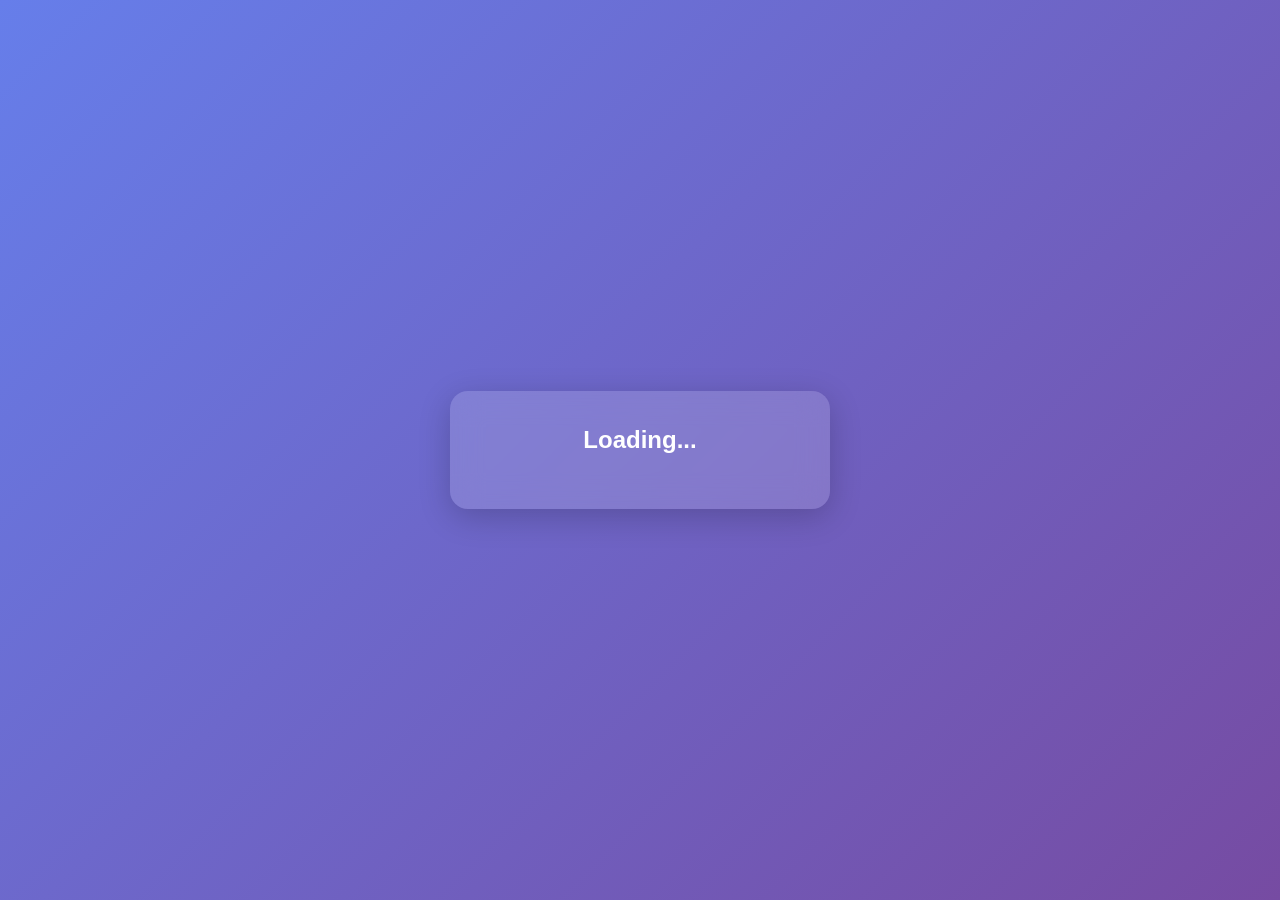
==== quiz.html @ c45fcb78 "my php project" ====
<!DOCTYPE html>
<html>
<head>
    <title>Online Quiz</title>
    <link rel="stylesheet" href="css/style.css">
</head>
<body>

<div class="container">
    <h2 id="question">Loading...</h2>
    <div id="options"></div>
    <button id="nextBtn" style="display:none;">Next</button>
</div>

<script>
let questions = [];
let current = 0;
let score = 0;
let selected = null;

const qBox = document.getElementById("question");
const optBox = document.getElementById("options");
const nextBtn = document.getElementById("nextBtn");

fetch("php/get_questions.php")
.then(res => res.json())
.then(data => {
    questions = data;
    loadQuestion();
});

function loadQuestion(){
    if(current >= questions.length){
        qBox.innerHTML = "Quiz Completed 🎉<br>Your Score: "+score+" / "+questions.length;
        optBox.innerHTML = "";
        nextBtn.style.display = "none";
        return;
    }

    selected = null;
    nextBtn.style.display = "none";

    const q = questions[current];
    qBox.innerText = q.question;
    optBox.innerHTML = "";

    q.options.forEach((opt, index)=>{
        const btn = document.createElement("button");
        btn.innerText = opt;
        btn.className = "optionBtn";

        btn.onclick = ()=>{
            selected = index;
            document.querySelectorAll(".optionBtn")
                .forEach(b=>b.classList.remove("selected"));

            btn.classList.add("selected");
            nextBtn.style.display = "block";
        };

        optBox.appendChild(btn);
    });
}

nextBtn.onclick = ()=>{
    if(selected === null){
        alert("Select an option");
        return;
    }

    if(selected === questions[current].correct){
        score++;
    }

    current++;
    loadQuestion();
};
</script>

</body>
</html>
---- css/style.css ----
*{
    margin:0;
    padding:0;
    box-sizing:border-box;
    font-family:'Segoe UI',sans-serif;
}

body{
    min-height:100vh;
    display:flex;
    justify-content:center;
    align-items:center;
    background:linear-gradient(135deg,#667eea,#764ba2);
}

/* COMMON CONTAINER FOR ALL PAGES */
.container{
    width:380px;
    padding:35px;
    border-radius:18px;
    background:rgba(255,255,255,0.15);
    backdrop-filter:blur(15px);
    box-shadow:0 8px 32px rgba(0,0,0,0.2);
    text-align:center;
    color:white;
}

h2{margin-bottom:20px}

input,button{
    width:100%;
    padding:12px;
    margin:10px 0;
    border:none;
    border-radius:8px;
}

button{
    background:white;
    font-weight:bold;
    cursor:pointer;
}

.link{
    margin-top:10px;
    cursor:pointer;
    text-decoration:underline;
}

/* OPTIONS */
.optionBtn{
    display:block;
    width:100%;
    margin:8px 0;
    padding:12px;
    border:none;
    border-radius:8px;
    background:white;
    cursor:pointer;
}

.selected{
    background:#ffd369;
}
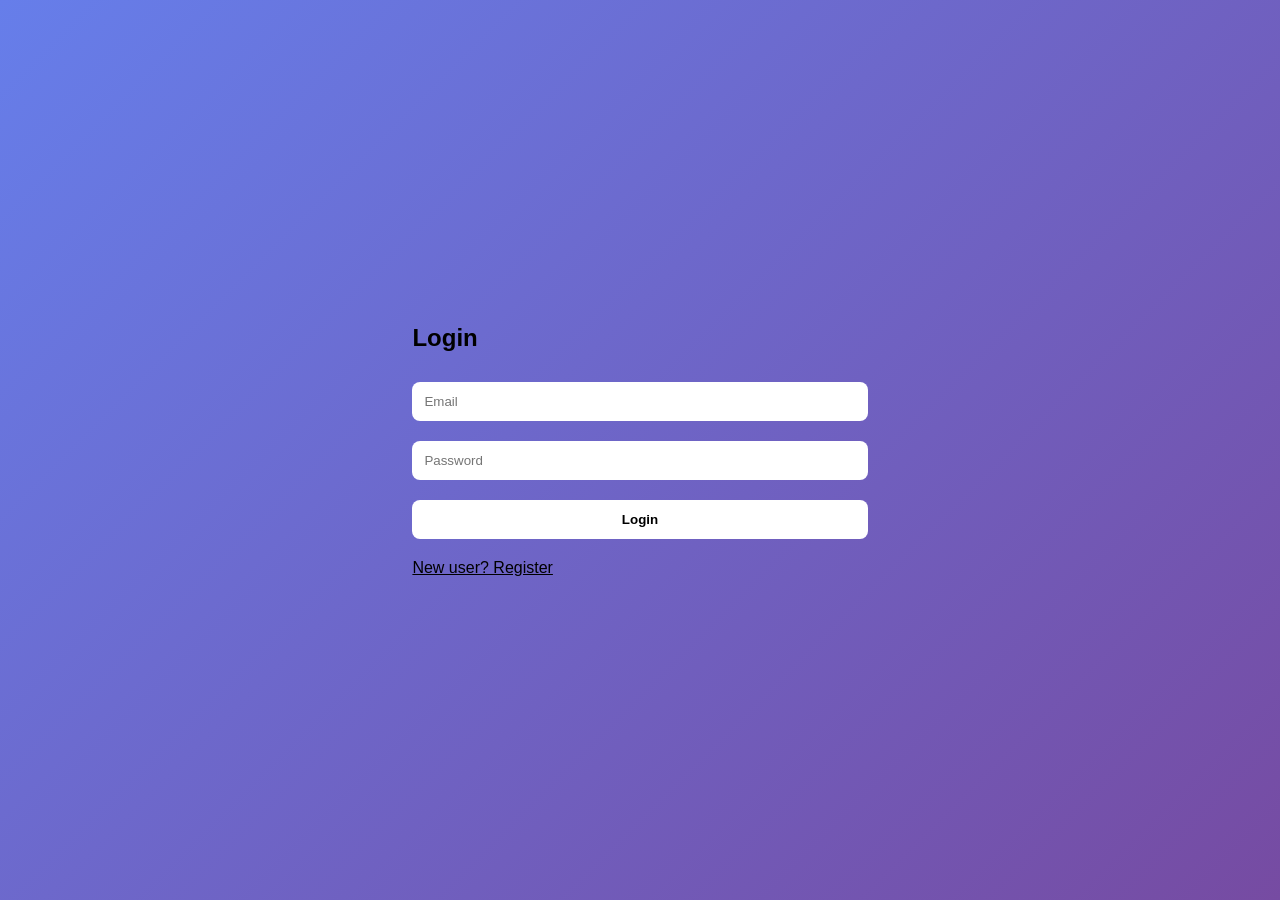
==== commit 8d499037: "completely working fine" ====
--- a/quiz.html
+++ b/quiz.html
@@ -22,18 +22,28 @@
 const optBox = document.getElementById("options");
 const nextBtn = document.getElementById("nextBtn");
 
+// ✅ Check login session
+const username = localStorage.getItem("username");
+if(!username){
+    alert("Please login first");
+    window.location.href = "index.html";
+}
+
+// ✅ Load questions from PHP
 fetch("php/get_questions.php")
 .then(res => res.json())
 .then(data => {
     questions = data;
     loadQuestion();
+})
+.catch(() => {
+    qBox.innerText = "Failed to load questions.";
 });
 
+// ✅ Load question
 function loadQuestion(){
     if(current >= questions.length){
-        qBox.innerHTML = "Quiz Completed 🎉<br>Your Score: "+score+" / "+questions.length;
-        optBox.innerHTML = "";
-        nextBtn.style.display = "none";
+        finishQuiz();
         return;
     }
 
@@ -52,7 +62,7 @@
         btn.onclick = ()=>{
             selected = index;
             document.querySelectorAll(".optionBtn")
-                .forEach(b=>b.classList.remove("selected"));
+                .forEach(b => b.classList.remove("selected"));
 
             btn.classList.add("selected");
             nextBtn.style.display = "block";
@@ -62,9 +72,10 @@
     });
 }
 
+// ✅ Next button
 nextBtn.onclick = ()=>{
     if(selected === null){
-        alert("Select an option");
+        alert("Please select an option");
         return;
     }
 
@@ -75,6 +86,26 @@
     current++;
     loadQuestion();
 };
+
+// ✅ Finish quiz → save score → go to result.html
+function finishQuiz(){
+
+    fetch('php/submit_score.php', {
+        method: 'POST',
+        headers: {
+            'Content-Type': 'application/x-www-form-urlencoded'
+        },
+        body: `username=${encodeURIComponent(username)}&score=${score}`
+    })
+    .then(res => res.text())
+    .then(response => {
+        console.log(response); // should print "success"
+        window.location.href = "result.html?score=" + score;
+    })
+    .catch(() => {
+        alert("Error saving score.");
+    });
+}
 </script>
 
 </body>
